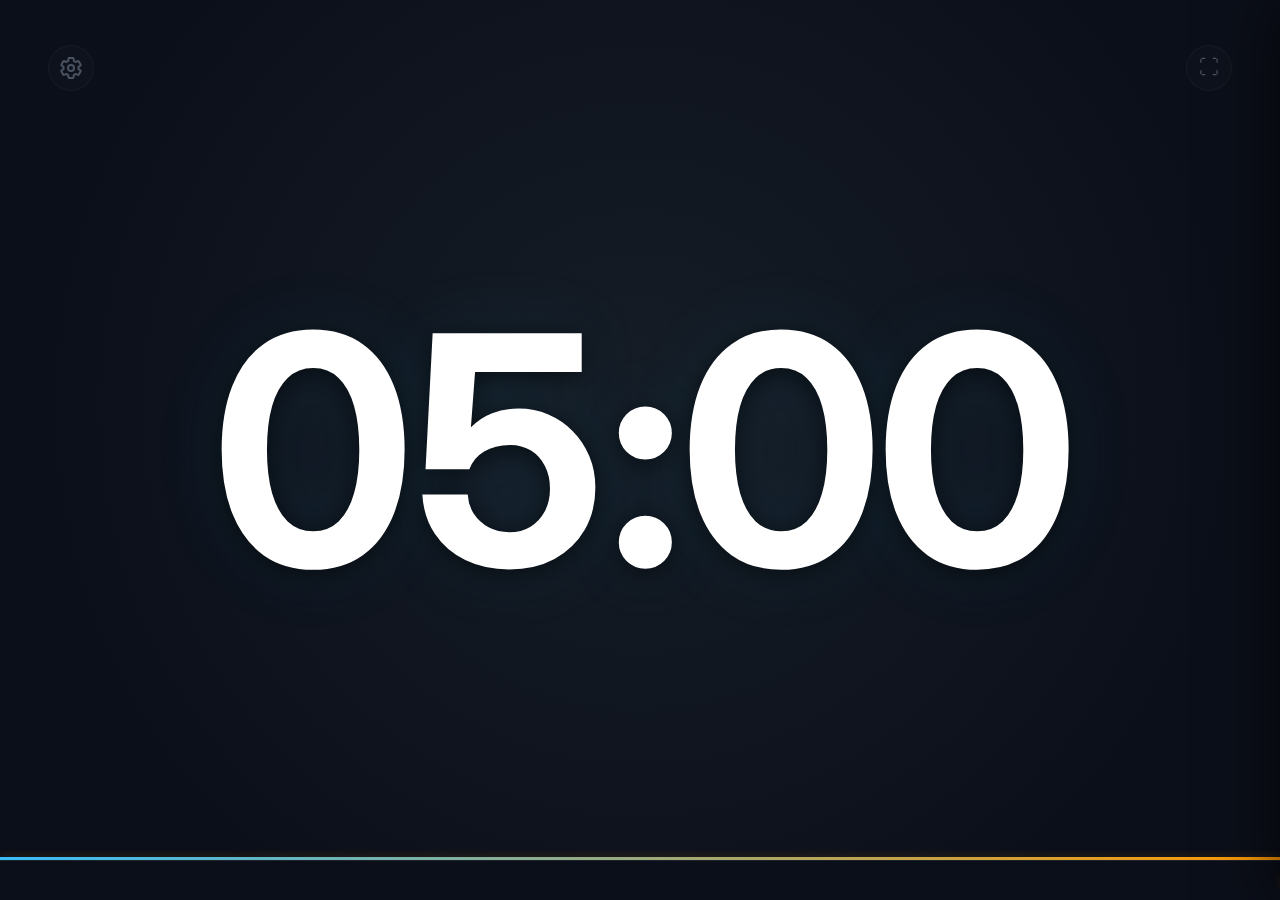
==== countdown/index.html @ a9c13db7 "feat: initial commit with stage countdown tool" ====
<!DOCTYPE html>
<html lang="es">
<head>
    <meta charset="UTF-8">
    <meta name="viewport" content="width=device-width, initial-scale=1.0">
    <title>Stage Countdown — SBG Event Toolkit</title>
    <meta name="description" content="Herramienta de cuenta regresiva en escenario de alta precisión para eventos y conferencias.">
    <link rel="stylesheet" href="style.css">
</head>
<body>
    <div class="stage-container">
        <!-- Top Bar -->
        <header class="top-bar">
            <button id="open-panel-btn" class="settings-btn" aria-label="Abrir configuración" title="Configuración">
                <svg xmlns="http://www.w3.org/2000/svg" width="24" height="24" viewBox="0 0 24 24" fill="none" stroke="currentColor" stroke-width="2" stroke-linecap="round" stroke-linejoin="round">
                    <circle cx="12" cy="12" r="3"></circle>
                    <path d="M19.43 12.98c.04-.32.07-.64.07-.98s-.03-.66-.07-.98l2.11-1.65c.19-.15.24-.42.12-.64l-2-3.46c-.12-.22-.39-.3-.59-.22l-2.49 1c-.52-.4-1.08-.73-1.69-.93l-.38-2.65C14.46 2.18 14.25 2 14 2h-4c-.25 0-.46.18-.49.42l-.38 2.65c-.61.2-1.17.53-1.69.93l-2.49-1c-.2-.08-.47 0-.59.22l-2 3.46c-.13.22-.07.49.12.64l2.11 1.65c-.04.32-.07.65-.07.98s.03.66.07.98l-2.11 1.65c-.19.15-.24.42-.12.64l2 3.46c.12.22.39.3.59.22l2.49-1c.52.4 1.08.73 1.69.93l.38 2.65c.03.24.24.42.49.42h4c.25 0 .46-.18.49-.42l.38-2.65c.61-.2 1.17-.53 1.69-.93l2.49 1c.2.08.47 0 .59-.22l2-3.46c.12-.22.07-.49-.12-.64l-2.11-1.65z"></path>
                </svg>
            </button>
            <div class="top-logos">
                <div class="logo-container" id="top-left-logo"></div>
                <div class="logo-container" id="top-right-logo"></div>
            </div>
            <button id="fullscreen-btn" class="fullscreen-btn" aria-label="Pantalla completa" title="Pantalla completa">⛶</button>
        </header>

        <!-- Main Clock -->
        <main class="main-display">
            <div class="clock-wrapper">
                <div class="clock-display" id="countdown">05:00</div>
            </div>
        </main>

        <!-- Bottom Bar -->
        <footer class="bottom-section">
            <div class="bottom-logos">
                <div class="logo-container" id="bottom-left-logo"></div>
                <div class="logo-container" id="bottom-right-logo"></div>
            </div>
            <div class="progress-container">
                <div id="progress-bar" class="progress-bar"></div>
            </div>
            <div class="ticker-wrap">
                <div id="ticker" class="ticker">BIENVENIDOS AL EVENTO • STAGE COUNTDOWN TOOLKIT • </div>
            </div>
        </footer>
    </div>

    <!-- Panel de Configuración -->
    <aside id="settings-modal" class="settings-modal" aria-label="Panel de configuración">
        <div class="modal-header">
            <h2>Configuración</h2>
            <button id="close-modal" class="close-modal-btn" aria-label="Cerrar panel">✕</button>
        </div>

        <section class="control-section">
            <h3 class="section-title">Temporizador</h3>
            <div class="form-group">
                <label for="initial-minutes" class="form-label">Minutos</label>
                <input type="number" id="initial-minutes" value="5" min="1" max="120" class="input-field">
            </div>
            <div class="button-group">
                <button id="start-btn" class="btn-primary">INICIAR</button>
                <button id="pause-btn" class="btn-secondary">PAUSAR</button>
                <button id="reset-btn" class="btn-secondary">REINICIAR</button>
            </div>
            <div class="quick-controls">
                <button id="add-minute" class="btn-quick">+1 MIN</button>
                <button id="sub-minute" class="btn-quick">-1 MIN</button>
            </div>
        </section>

        <section class="control-section audio-section">
            <h3 class="section-title">Audio Ambiente</h3>
            <div class="file-upload-group">
                <label for="audio-upload" class="file-btn">📁 SUBIR AUDIO</label>
                <input type="file" id="audio-upload" accept="audio/*" class="hidden-input">
            </div>
            <div class="slider-group">
                <label for="volume-slider" class="form-label">Volumen <span id="volume-value" class="value-display">70%</span></label>
                <input type="range" id="volume-slider" min="0" max="1" step="0.01" value="0.7" class="volume-slider">
            </div>
            <label class="checkbox-label">
                <input type="checkbox" id="loop-checkbox" checked>
                <span>Reproducir en bucle</span>
            </label>
            <div class="audio-actions">
                <button id="play-audio-btn" class="btn-secondary">▶ PROBAR</button>
                <button id="stop-audio-btn" class="btn-secondary">⏹ DETENER</button>
            </div>
        </section>

        <section class="control-section">
            <h3 class="section-title">Personalización</h3>
            <div class="form-group">
                <label for="ticker-text" class="form-label">Texto del Ticker</label>
                <div class="ticker-input-group">
                    <input type="text" id="ticker-text" value="BIENVENIDOS AL EVENTO • STAGE COUNTDOWN TOOLKIT" class="input-field">
                    <button id="update-ticker-btn" class="btn-secondary small">ACTUALIZAR</button>
                </div>
            </div>
            <div class="form-group">
                <label class="form-label">Logos de Patrocinadores</label>
                <div class="logo-upload-group">
                    <label for="logo-upload" class="file-btn">📸 SELECCIONAR LOGO</label>
                    <input type="file" id="logo-upload" accept="image/*" class="hidden-input">
                    <select id="logo-position" class="select-field">
                        <option value="top-left">↖ Arriba Izquierda</option>
                        <option value="top-right">↗ Arriba Derecha</option>
                        <option value="bottom-left">↙ Abajo Izquierda</option>
                        <option value="bottom-right" selected>↘ Abajo Derecha</option>
                    </select>
                    <div class="logo-actions-group">
                        <button id="add-logo-btn" class="btn-secondary small">INSERTAR</button>
                        <button id="remove-logo-btn" class="btn-clear small logo-btn-clear">QUITAR</button>
                    </div>
                </div>
            </div>
        </section>

        <div class="modal-footer">
            <button id="clear-storage" class="btn-clear">Restablecer Configuración</button>
            <p class="hint">Espacio: Iniciar/Pausar • Esc: Cerrar panel</p>
        </div>
    </aside>

    <script src="script.js"></script>
</body>
</html>
---- countdown/style.css ----
@import url('https://fonts.googleapis.com/css2?family=Inter:wght@400;500;600;700&family=JetBrains+Mono:wght@500;600;700&display=swap');

:root {
    --bg-main: #0B0F19;
    --bg-secondary: #161D26;
    --bg-panel: rgba(16, 23, 38, 0.88);
    --bg-card: rgba(22, 29, 38, 0.55);
    --bg-input: rgba(11, 15, 25, 0.65);

    --text-primary: #FFFFFF;
    --text-secondary: #94A3B8;
    --text-muted: #64748B;

    --aws-orange: #FF9900;
    --aws-orange-hover: #FFA826;
    --aws-orange-soft: rgba(255, 153, 0, 0.12);
    --aws-orange-glow: rgba(255, 153, 0, 0.22);

    --tech-blue: #38BDF8;
    --tech-blue-soft: rgba(56, 189, 248, 0.10);
    --tech-blue-glow: rgba(56, 189, 248, 0.18);

    --emerald-green: #10B981;
    --emerald-glow: rgba(16, 185, 129, 0.25);

    --danger-red: #F87171;
    --danger-soft: rgba(248, 113, 113, 0.12);

    --border-glass: rgba(255, 255, 255, 0.08);
    --border-glass-hover: rgba(255, 255, 255, 0.18);
    --border-accent: rgba(56, 189, 248, 0.25);

    --radius-sm: 6px;
    --radius-md: 10px;
    --radius-lg: 14px;
    --radius-full: 9999px;
}

* {
    margin: 0;
    padding: 0;
    box-sizing: border-box;
}

body {
    background-color: var(--bg-main);
    background-image: radial-gradient(circle at 50% 45%, #161D26 0%, #0B0F19 75%);
    font-family: 'Inter', system-ui, -apple-system, sans-serif;
    color: var(--text-primary);
    overflow: hidden;
    height: 100vh;
    width: 100vw;
    -webkit-font-smoothing: antialiased;
}

.stage-container {
    display: flex;
    flex-direction: column;
    justify-content: space-between;
    height: 100vh;
    width: 100%;
}

/* Header */
.top-bar {
    height: 15vh;
    min-height: 100px;
    display: flex;
    align-items: center;
    justify-content: space-between;
    padding: 0 48px;
    position: relative;
    z-index: 20;
}

.settings-btn,
.fullscreen-btn {
    width: 46px;
    height: 46px;
    display: flex;
    align-items: center;
    justify-content: center;
    border-radius: var(--radius-full);
    background: rgba(255, 255, 255, 0.03);
    border: 1px solid var(--border-glass);
    color: var(--text-secondary);
    cursor: pointer;
    transition: all 0.25s cubic-bezier(0.4, 0, 0.2, 1);
    font-size: 20px;
    opacity: 0.45;
    padding: 0;
}

.settings-btn:hover,
.fullscreen-btn:hover {
    opacity: 1;
    color: var(--tech-blue);
    border-color: var(--border-accent);
    background: var(--tech-blue-soft);
    transform: scale(1.06);
}

.top-logos {
    display: flex;
    gap: 48px;
    align-items: center;
}

/* Main Display */
.main-display {
    flex: 1;
    display: flex;
    align-items: center;
    justify-content: center;
}

.clock-wrapper {
    display: flex;
    align-items: center;
    justify-content: center;
    height: 100%;
    width: 100%;
}

.clock-display {
    font-family: 'Inter', system-ui, sans-serif;
    font-weight: 700;
    font-size: 25vw;
    line-height: 1;
    letter-spacing: -10px;
    color: var(--text-primary);
    text-shadow: 
        0 4px 28px rgba(0, 0, 0, 0.65),
        0 0 70px rgba(56, 189, 248, 0.12);
    user-select: none;
    pointer-events: none;
    font-variant-numeric: tabular-nums;
    transition: transform 0.4s cubic-bezier(0.34, 1.56, 0.64, 1), color 0.4s ease, text-shadow 0.4s ease;
}

.clock-display.alarm {
    color: var(--emerald-green);
    text-shadow: 
        0 4px 24px rgba(0, 0, 0, 0.6),
        0 0 36px var(--emerald-glow),
        0 0 80px rgba(16, 185, 129, 0.12);
    animation: alarmPulse 1.2s infinite alternate ease-in-out;
}

@keyframes alarmPulse {
    from { transform: scale(1.0); }
    to { transform: scale(1.02); }
}

/* Footer & Marquee */
.bottom-section {
    height: 15vh;
    min-height: 120px;
    display: flex;
    flex-direction: column;
    justify-content: flex-end;
}

.bottom-logos {
    display: flex;
    justify-content: space-between;
    align-items: flex-end;
    padding: 0 48px 16px 48px;
}

.logo-container {
    height: 64px;
    display: flex;
    align-items: center;
    justify-content: center;
}

.logo-container img {
    max-height: 76px;
    width: auto;
    object-fit: contain;
    mix-blend-mode: screen;
    filter: brightness(1.08) contrast(1.05);
    opacity: 0.9;
    transition: opacity 0.3s ease, transform 0.3s ease;
}

.logo-container img:hover {
    opacity: 1;
    transform: scale(1.04);
}

.progress-container {
    width: 100%;
    height: 3px;
    background: rgba(255, 255, 255, 0.05);
}

.progress-bar {
    height: 100%;
    width: 100%;
    background: linear-gradient(90deg, var(--tech-blue), var(--aws-orange));
    box-shadow: 0 0 10px rgba(255, 153, 0, 0.25);
    transition: width 0.6s cubic-bezier(0.4, 0, 0.2, 1);
    will-change: width;
}

.ticker-wrap {
    height: 40px;
    background: var(--bg-main);
    border-top: 1px solid var(--border-glass);
    overflow: hidden;
    display: flex;
    align-items: center;
}

.ticker {
    font-size: 0.92rem;
    font-weight: 600;
    color: var(--aws-orange);
    text-transform: uppercase;
    letter-spacing: 3px;
    white-space: nowrap;
    padding-left: 100%;
    animation: marquee 34s linear infinite;
    text-shadow: 0 1px 8px rgba(255, 153, 0, 0.25);
    will-change: transform;
}

@keyframes marquee {
    from { transform: translateX(0); }
    to { transform: translateX(-100%); }
}

/* Control Panel */
.settings-modal {
    position: fixed;
    top: 0;
    right: -460px;
    width: 440px;
    height: 100vh;
    background: var(--bg-panel);
    backdrop-filter: blur(28px);
    -webkit-backdrop-filter: blur(28px);
    border-left: 1px solid var(--border-glass);
    box-shadow: -24px 0 60px rgba(0, 0, 0, 0.65);
    z-index: 200;
    transition: right 0.45s cubic-bezier(0.32, 0.72, 0, 1);
    overflow-y: auto;
    color: var(--text-primary);
    padding: 36px 32px;
    scrollbar-width: thin;
    scrollbar-color: rgba(255, 255, 255, 0.15) transparent;
}

.settings-modal.open {
    right: 0;
}

.modal-header {
    display: flex;
    justify-content: space-between;
    align-items: center;
    margin-bottom: 36px;
    padding-bottom: 20px;
    border-bottom: 1px solid var(--border-glass);
}

.modal-header h2 {
    font-size: 1.35rem;
    font-weight: 600;
    letter-spacing: -0.3px;
}

.close-modal-btn {
    background: none;
    border: none;
    color: var(--text-secondary);
    font-size: 24px;
    line-height: 1;
    cursor: pointer;
    padding: 6px 10px;
    border-radius: var(--radius-sm);
    transition: all 0.2s ease;
}

.close-modal-btn:hover {
    color: var(--text-primary);
    background: rgba(255, 255, 255, 0.08);
}

.control-section {
    margin-bottom: 38px;
}

.audio-section {
    border: 1px solid var(--border-glass);
    border-radius: var(--radius-lg);
    padding: 22px 18px;
    background: var(--bg-card);
    margin-bottom: 40px;
}

.section-title {
    font-size: 0.85rem;
    font-weight: 600;
    color: var(--tech-blue);
    text-transform: uppercase;
    letter-spacing: 1.5px;
    margin-bottom: 16px;
    opacity: 0.95;
}

.form-group {
    margin-bottom: 22px;
}

.form-label {
    display: block;
    color: var(--text-secondary);
    font-size: 0.85rem;
    margin-bottom: 8px;
    font-weight: 500;
}

.input-field,
.select-field {
    width: 100%;
    background: var(--bg-input);
    border: 1px solid var(--border-glass);
    color: var(--text-primary);
    padding: 12px 16px;
    border-radius: var(--radius-md);
    font-size: 0.98rem;
    transition: all 0.2s ease;
    outline: none;
    font-family: inherit;
}

.input-field:focus,
.select-field:focus {
    border-color: var(--tech-blue);
    box-shadow: 0 0 0 3px rgba(56, 189, 248, 0.15);
}

.select-field {
    appearance: none;
    background-image: url("data:image/svg+xml;charset=UTF-8,%3csvg xmlns='http://www.w3.org/2000/svg' viewBox='0 0 24 24' fill='none' stroke='%2394A3B8' stroke-width='2' stroke-linecap='round' stroke-linejoin='round'%3e%3cpolyline points='6 9 12 15 18 9'%3e%3c/polyline%3e%3c/svg%3e");
    background-repeat: no-repeat;
    background-position: right 14px center;
    background-size: 16px;
    padding-right: 40px;
    cursor: pointer;
}

.ticker-input-group {
    display: flex;
    gap: 10px;
}

.ticker-input-group .input-field {
    flex: 1;
}

.file-upload-group,
.logo-upload-group {
    display: flex;
    flex-direction: column;
    gap: 12px;
}

.logo-actions-group {
    display: grid;
    grid-template-columns: 1fr 1fr;
    gap: 10px;
}

.hidden-input {
    display: none;
}

.file-btn {
    display: inline-flex;
    align-items: center;
    justify-content: center;
    gap: 8px;
    background: var(--aws-orange-soft);
    color: var(--aws-orange);
    border: 1px solid rgba(255, 153, 0, 0.35);
    padding: 12px 20px;
    border-radius: var(--radius-md);
    font-weight: 600;
    font-size: 0.88rem;
    cursor: pointer;
    transition: all 0.2s ease;
    width: 100%;
    text-align: center;
}

.file-btn:hover {
    background: rgba(255, 153, 0, 0.2);
    border-color: var(--aws-orange);
    color: #FFA826;
}

.slider-group {
    margin: 20px 0;
}

.volume-slider {
    width: 100%;
    accent-color: var(--tech-blue);
    cursor: pointer;
    height: 6px;
}

.value-display {
    color: var(--aws-orange);
    font-family: 'JetBrains Mono', monospace;
    font-weight: 600;
}

.checkbox-label {
    display: flex;
    align-items: center;
    gap: 10px;
    color: var(--text-secondary);
    font-size: 0.9rem;
    cursor: pointer;
    user-select: none;
}

.checkbox-label input[type=checkbox] {
    accent-color: var(--tech-blue);
    width: 16px;
    height: 16px;
    cursor: pointer;
}

.button-group {
    display: grid;
    grid-template-columns: 1.8fr 1fr 1fr;
    gap: 10px;
    margin: 24px 0 16px;
}

.quick-controls {
    display: grid;
    grid-template-columns: 1fr 1fr;
    gap: 10px;
}

.btn-primary {
    background: var(--aws-orange);
    color: #0B0F19;
    font-weight: 700;
    font-size: 0.98rem;
    padding: 14px;
    border: none;
    border-radius: var(--radius-md);
    cursor: pointer;
    box-shadow: 0 4px 14px var(--aws-orange-glow);
    transition: all 0.2s cubic-bezier(0.4, 0, 0.2, 1);
    text-transform: uppercase;
    letter-spacing: 0.75px;
}

.btn-primary:hover {
    background: var(--aws-orange-hover);
    box-shadow: 0 6px 20px rgba(255, 153, 0, 0.35);
    transform: translateY(-1px);
}

.btn-secondary {
    background: rgba(255, 255, 255, 0.04);
    color: var(--text-primary);
    border: 1px solid var(--border-glass);
    font-weight: 500;
    padding: 14px;
    border-radius: var(--radius-md);
    cursor: pointer;
    transition: all 0.2s ease;
    text-transform: uppercase;
    font-size: 0.85rem;
    letter-spacing: 0.5px;
}

.btn-secondary:hover {
    background: rgba(255, 255, 255, 0.08);
    border-color: var(--border-glass-hover);
    color: #FFFFFF;
}

.btn-quick {
    background: rgba(22, 29, 38, 0.6);
    border: 1px solid var(--border-glass);
    color: var(--text-secondary);
    padding: 10px 14px;
    border-radius: var(--radius-sm);
    font-size: 0.82rem;
    font-weight: 600;
    cursor: pointer;
    transition: all 0.2s ease;
}

.btn-quick:hover {
    background: var(--tech-blue-soft);
    color: var(--tech-blue);
    border-color: var(--border-accent);
}

.audio-actions {
    display: flex;
    gap: 10px;
    margin-top: 16px;
}

.small {
    padding: 10px 14px !important;
    font-size: 0.82rem !important;
}

.modal-footer {
    margin-top: 36px;
    padding-top: 22px;
    border-top: 1px solid var(--border-glass);
    text-align: center;
}

.btn-clear {
    background: transparent;
    border: 1px solid var(--danger-red);
    color: var(--danger-red);
    padding: 10px 20px;
    border-radius: var(--radius-md);
    font-size: 0.85rem;
    margin-bottom: 16px;
    cursor: pointer;
    transition: all 0.2s ease;
}

.btn-clear:hover {
    background: var(--danger-soft);
}

.logo-btn-clear {
    margin-bottom: 0 !important;
    padding: 10px 14px !important;
}

.hint {
    color: var(--text-muted);
    font-size: 0.78rem;
    line-height: 1.4;
}

@media (max-width: 1024px) {
    .clock-display {
        font-size: 22vw;
        letter-spacing: -6px;
    }
    
    .settings-modal {
        width: 100%;
        max-width: 400px;
        right: -100%;
    }
    
    .settings-modal.open {
        right: 0;
    }

    .top-bar,
    .bottom-logos {
        padding: 0 24px;
    }
}
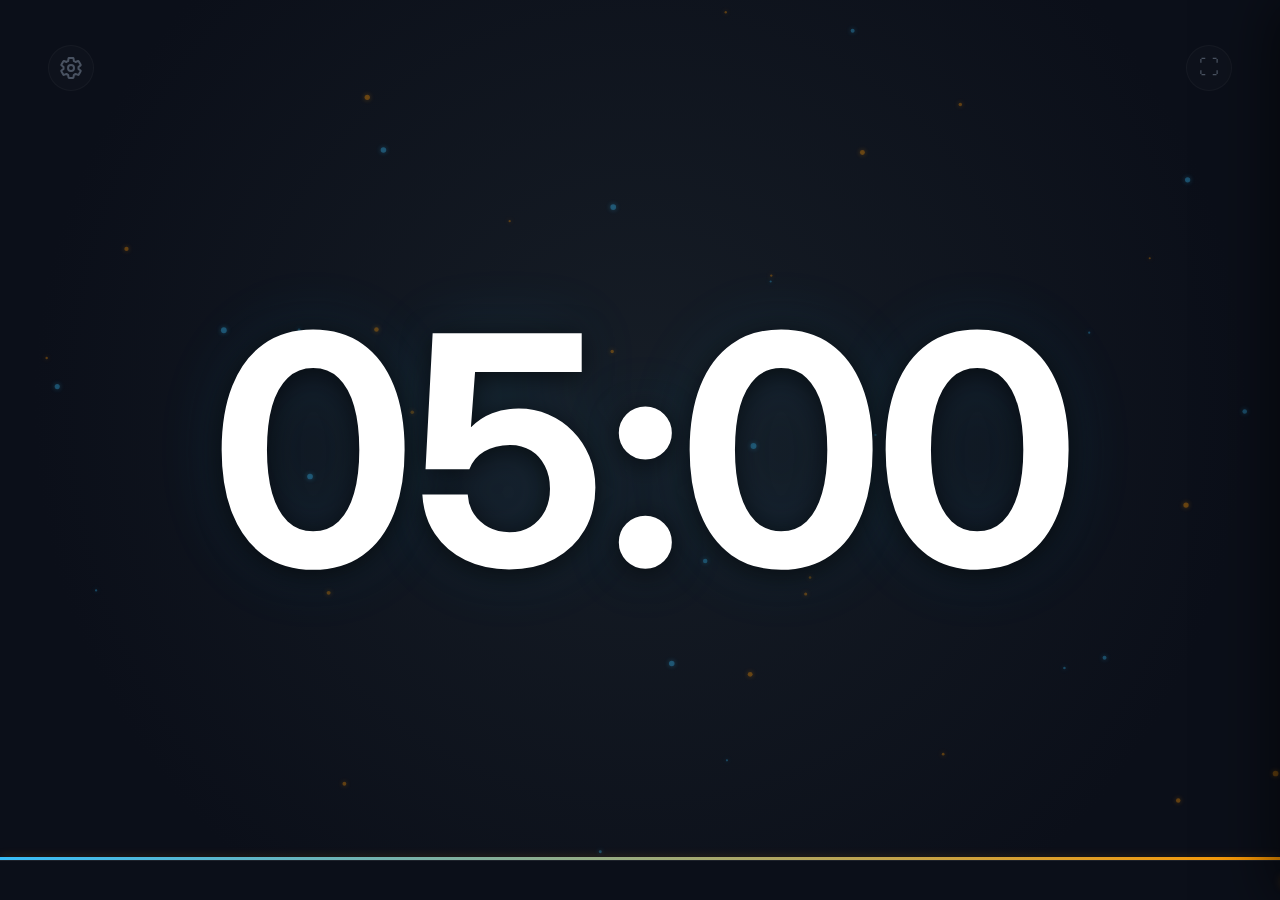
==== commit 0125ef1f: "feat(countdown): add canvas particle engine and celebration explosion" ====
--- a/countdown/index.html
+++ b/countdown/index.html
@@ -8,6 +8,9 @@
     <link rel="stylesheet" href="style.css">
 </head>
 <body>
+    <!-- Canvas de Fondo (Motor de Partículas) -->
+    <canvas id="fx-canvas"></canvas>
+
     <div class="stage-container">
         <!-- Top Bar -->
         <header class="top-bar">
--- a/countdown/style.css
+++ b/countdown/style.css
@@ -53,7 +53,20 @@
     -webkit-font-smoothing: antialiased;
 }
 
+/* === CANVAS FONDO === */
+#fx-canvas {
+    position: absolute;
+    top: 0;
+    left: 0;
+    width: 100%;
+    height: 100%;
+    z-index: 0;
+    pointer-events: none;
+}
+
 .stage-container {
+    position: relative;
+    z-index: 1; /* Asegura que la UI esté sobre el canvas */
     display: flex;
     flex-direction: column;
     justify-content: space-between;
